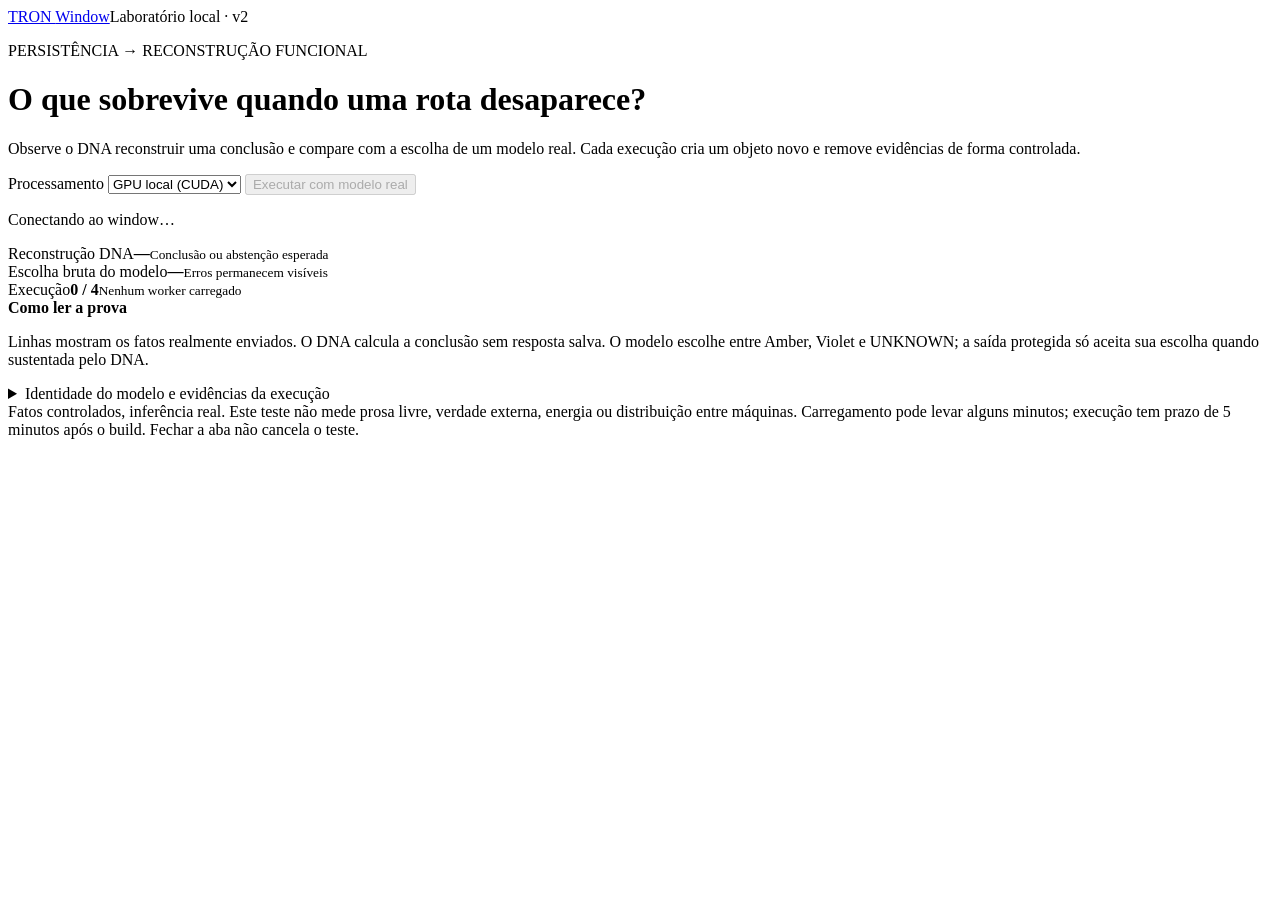
==== window/static/reconstruction.html @ a9cee373 "Show live DNA reconstruction evidence alongside real model results" ====
<!doctype html>
<html lang="pt-BR">
<head><meta charset="utf-8"><meta name="viewport" content="width=device-width, initial-scale=1">
<title>TRON Window · Reconstrução por DNA</title>
<link rel="stylesheet" href="/reconstruction.css"><script type="module" src="/reconstruction.mjs"></script></head>
<body>
<header><a href="/">TRON <span>Window</span></a><span>Laboratório local · v2</span></header>
<main>
<p class="eyebrow">PERSISTÊNCIA → RECONSTRUÇÃO FUNCIONAL</p>
<h1>O que sobrevive quando uma rota desaparece?</h1>
<p class="intro">Observe o DNA reconstruir uma conclusão e compare com a escolha de um modelo real. Cada execução cria um objeto novo e remove evidências de forma controlada.</p>
<section class="controls"><label>Processamento <select id="device"><option value="cuda">GPU local (CUDA)</option><option value="cpu">CPU local</option></select></label>
<button id="start" disabled>Executar com modelo real</button><a id="download" hidden href="/api/reconstruction/report">Baixar evidências JSON ↗</a>
<p id="status" role="status" aria-live="polite">Conectando ao window…</p></section>
<section class="metrics"><article><span>Reconstrução DNA</span><strong id="dna-score">—</strong><small>Conclusão ou abstenção esperada</small></article>
<article><span>Escolha bruta do modelo</span><strong id="model-score">—</strong><small>Erros permanecem visíveis</small></article>
<article><span>Execução</span><strong id="progress">0 / 4</strong><small id="identity">Nenhum worker carregado</small></article></section>
<div class="explanation"><strong>Como ler a prova</strong><p>Linhas mostram os fatos realmente enviados. O DNA calcula a conclusão sem resposta salva. O modelo escolhe entre Amber, Violet e UNKNOWN; a saída protegida só aceita sua escolha quando sustentada pelo DNA.</p></div>
<section id="cases" aria-label="Cenários de perda de evidências"></section>
<details><summary>Identidade do modelo e evidências da execução</summary><pre id="evidence">Aguardando execução.</pre></details>
<footer>Fatos controlados, inferência real. Este teste não mede prosa livre, verdade externa, energia ou distribuição entre máquinas. Carregamento pode levar alguns minutos; execução tem prazo de 5 minutos após o build. Fechar a aba não cancela o teste.</footer>
</main></body></html>
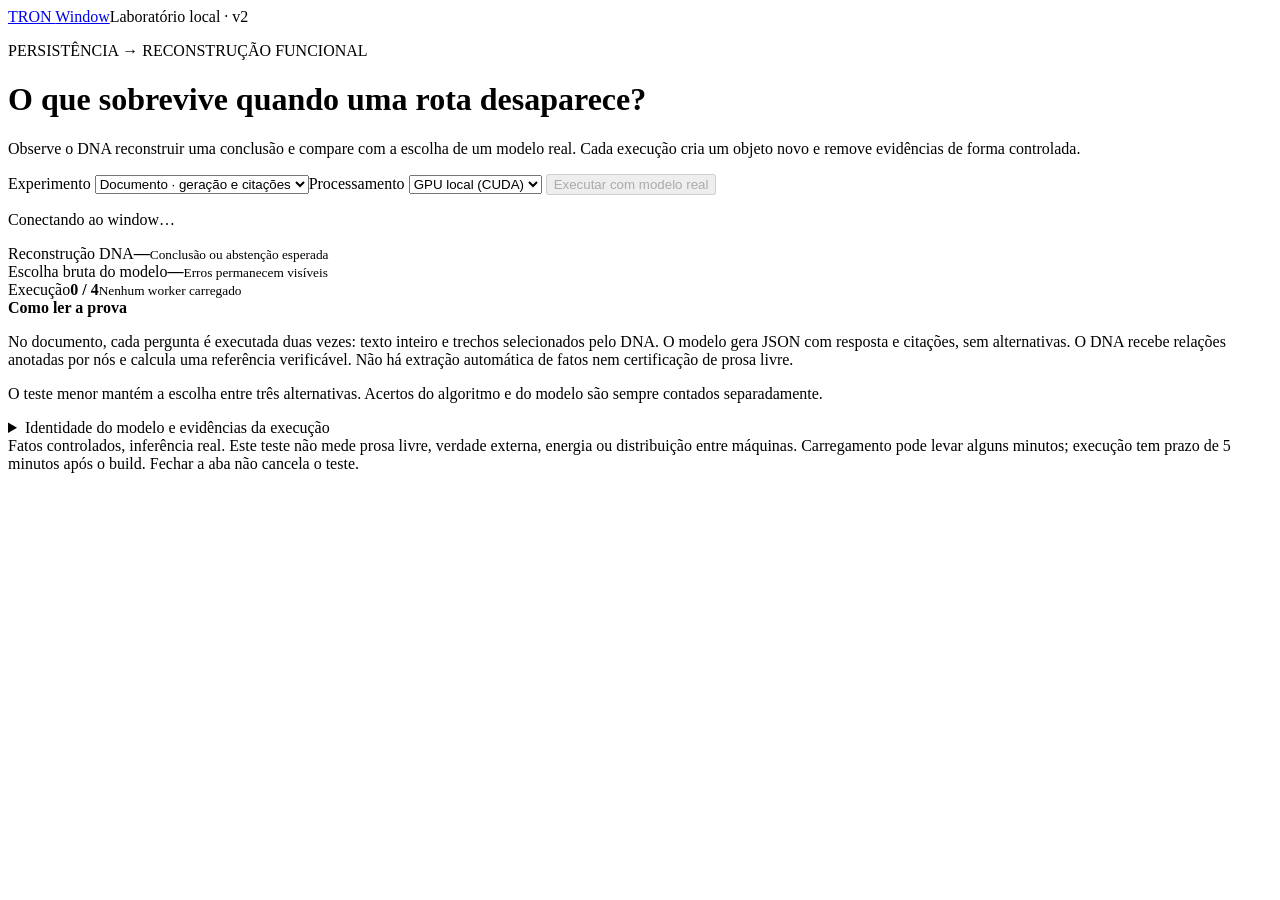
==== commit 5b7d02b6: "Evaluate document generation, DNA selection and citation coverage visually" ====
--- a/window/static/reconstruction.html
+++ b/window/static/reconstruction.html
@@ -9,13 +9,15 @@
 <p class="eyebrow">PERSISTÊNCIA → RECONSTRUÇÃO FUNCIONAL</p>
 <h1>O que sobrevive quando uma rota desaparece?</h1>
 <p class="intro">Observe o DNA reconstruir uma conclusão e compare com a escolha de um modelo real. Cada execução cria um objeto novo e remove evidências de forma controlada.</p>
-<section class="controls"><label>Processamento <select id="device"><option value="cuda">GPU local (CUDA)</option><option value="cpu">CPU local</option></select></label>
+<section class="controls"><label>Experimento <select id="experiment"><option value="document">Documento · geração e citações</option><option value="routes">Rotas simples · três alternativas</option></select></label><label>Processamento <select id="device"><option value="cuda">GPU local (CUDA)</option><option value="cpu">CPU local</option></select></label>
 <button id="start" disabled>Executar com modelo real</button><a id="download" hidden href="/api/reconstruction/report">Baixar evidências JSON ↗</a>
 <p id="status" role="status" aria-live="polite">Conectando ao window…</p></section>
 <section class="metrics"><article><span>Reconstrução DNA</span><strong id="dna-score">—</strong><small>Conclusão ou abstenção esperada</small></article>
-<article><span>Escolha bruta do modelo</span><strong id="model-score">—</strong><small>Erros permanecem visíveis</small></article>
+<article><span id="model-label">Escolha bruta do modelo</span><strong id="model-score">—</strong><small>Erros permanecem visíveis</small></article>
+<article id="selected-metric" hidden><span>Modelo com seleção DNA</span><strong id="selected-score">—</strong><small>Mesma pergunta, trechos alcançáveis</small></article>
 <article><span>Execução</span><strong id="progress">0 / 4</strong><small id="identity">Nenhum worker carregado</small></article></section>
-<div class="explanation"><strong>Como ler a prova</strong><p>Linhas mostram os fatos realmente enviados. O DNA calcula a conclusão sem resposta salva. O modelo escolhe entre Amber, Violet e UNKNOWN; a saída protegida só aceita sua escolha quando sustentada pelo DNA.</p></div>
+<div class="explanation"><strong>Como ler a prova</strong><p>No documento, cada pergunta é executada duas vezes: texto inteiro e trechos selecionados pelo DNA. O modelo gera JSON com resposta e citações, sem alternativas. O DNA recebe relações anotadas por nós e calcula uma referência verificável. Não há extração automática de fatos nem certificação de prosa livre.</p><p>O teste menor mantém a escolha entre três alternativas. Acertos do algoritmo e do modelo são sempre contados separadamente.</p></div>
+<section id="document-panel" hidden><h2>O documento e o critério de sucesso</h2><p id="document-size"></p><p>Sucesso exige responder às perguntas sustentadas, citar uma cadeia completa e abster quando faltar evidência ou houver conflito. Perda de uma rota deve preservar a resposta quando outra sobreviver.</p><details><summary>Ler o documento inteiro</summary><pre id="document-text"></pre></details><p id="verdict" role="status"></p></section>
 <section id="cases" aria-label="Cenários de perda de evidências"></section>
 <details><summary>Identidade do modelo e evidências da execução</summary><pre id="evidence">Aguardando execução.</pre></details>
 <footer>Fatos controlados, inferência real. Este teste não mede prosa livre, verdade externa, energia ou distribuição entre máquinas. Carregamento pode levar alguns minutos; execução tem prazo de 5 minutos após o build. Fechar a aba não cancela o teste.</footer>
